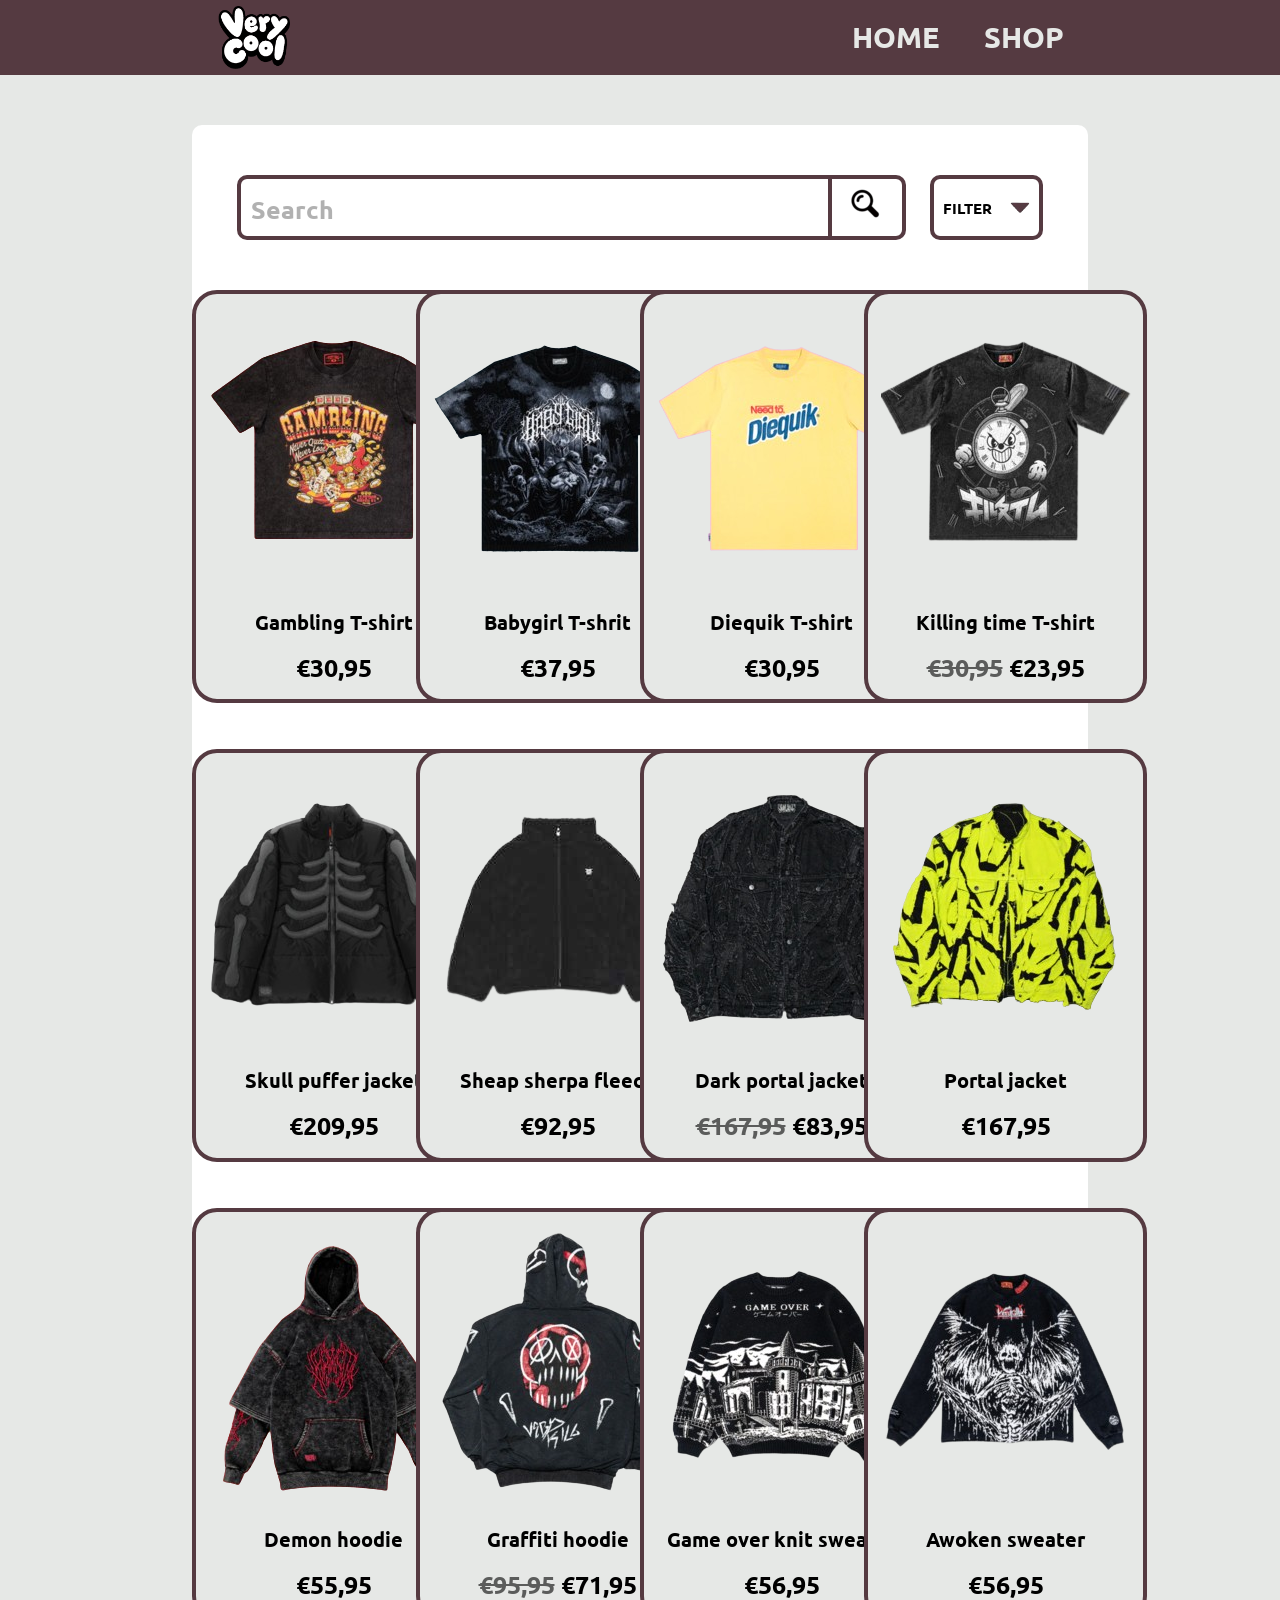
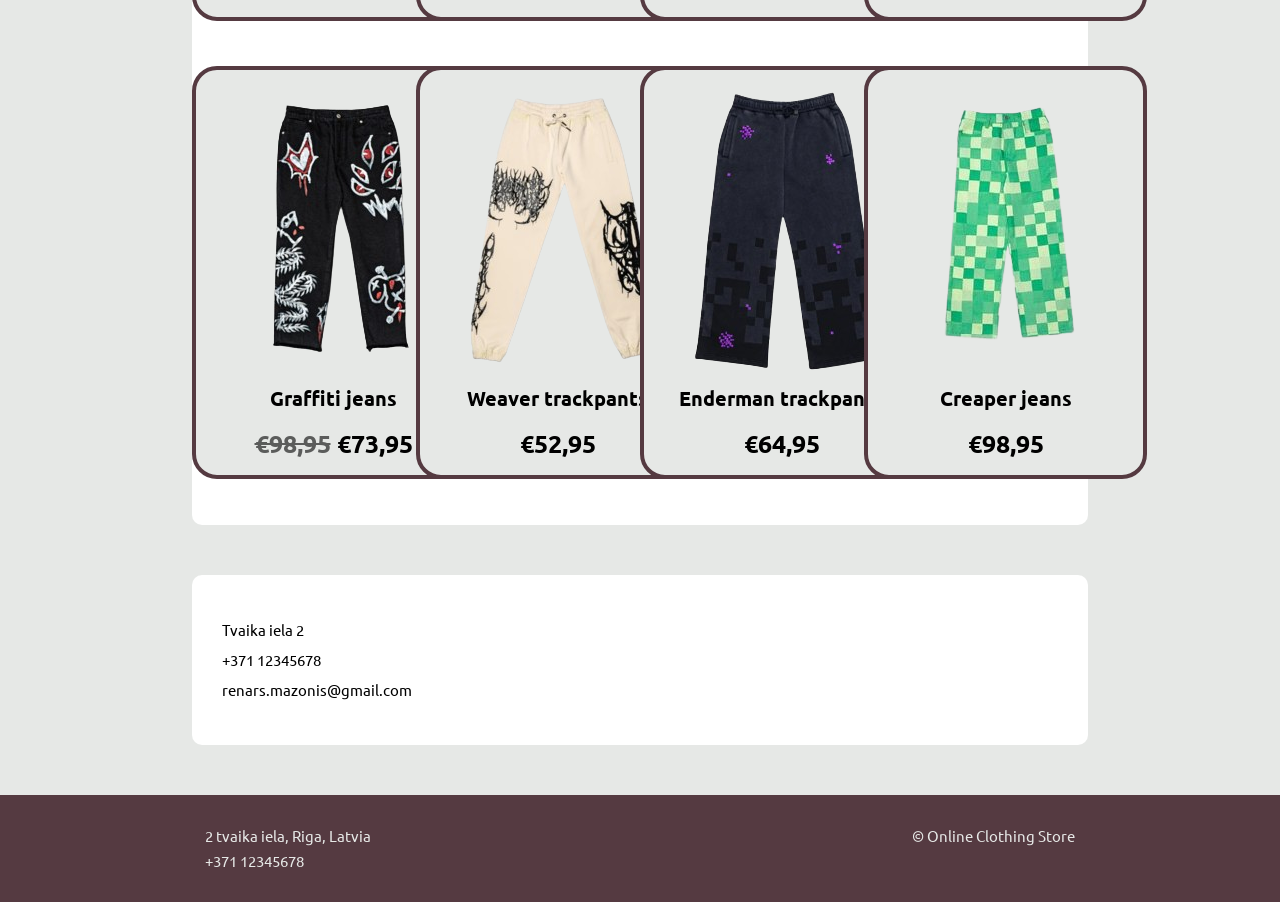
==== store.html @ c7a13f89 "Add files via upload" ====
<!doctype html>
<html lang="en">
  <head>
    <meta charset="UTF-8" />
    <meta name="viewport" content="width=device-width, initial-scale=1.0" />
    <link rel="stylesheet" href="main.css" />
    <title>Very cool store</title>
  </head>
  <body>
    <header>
      <img src="logo.png" class="logo" />
      <nav>
        <a href="index.html">HOME</a>
        <a href="store.html">SHOP</a>
      </nav>
    </header>
    <main class="store_main">
      <section class="meklesana_un_filtresana">
        <div class="search_bar">
          <p>Search</p>
          <div class="lupa">
            <img src="image-removebg-preview_50x50.png" />
          </div>
        </div>
        <div class="filtresana">
          <p>FILTER</p>
          <img src="trijsturis-removebg-preview.png" />
        </div>
      </section>
      <section class="store_galvena_dala">
        <div class="card_outer_layer">
          <div class="produkts">
            <img src="gambling_krekls-removebg-preview.png" />
            <p>Gambling T-shirt</p>
            <p style="font-size: 25px; font-weight: 700">€30,95</p>
          </div>
        </div>
        <div class="card_outer_layer">
          <div class="produkts">
            <img src="babygirl_krekls-removebg-preview.png" />
            <p>Babygirl T-shrit</p>
            <p style="font-size: 25px; font-weight: 700">€37,95</p>
          </div>
        </div>
        <div class="card_outer_layer">
          <div class="produkts">
            <img src="diequik_krekls-removebg-preview.png" />
            <p>Diequik T-shirt</p>
            <p style="font-size: 25px; font-weight: 700">€30,95</p>
          </div>
        </div>
        <div class="card_outer_layer">
          <div class="produkts">
            <img src="krekls_ar_pulksten-removebg-preview.png" />
            <p>Killing time T-shirt</p>
            <p style="font-size: 25px; font-weight: 700">
              <span class="veca_cena">€30,95</span>
              €23,95
            </p>
          </div>
        </div>
        <div class="card_outer_layer">
          <div class="produkts">
            <img src="skull_jaka-removebg-preview.png" />
            <p>Skull puffer jacket</p>
            <p style="font-size: 25px; font-weight: 700">€209,95</p>
          </div>
        </div>
        <div class="card_outer_layer">
          <div class="produkts">
            <img src="sheep_sherpa-removebg-preview.png" />
            <p>Sheap sherpa fleece</p>
            <p style="font-size: 25px; font-weight: 700">€92,95</p>
          </div>
        </div>
        <div class="card_outer_layer">
          <div class="produkts">
            <img src="dark_portal_jacket-removebg-preview.png" />
            <p>Dark portal jacket</p>
            <p style="font-size: 25px; font-weight: 700">
              <span class="veca_cena">€167,95</span>
              €83,95
            </p>
          </div>
        </div>
        <div class="card_outer_layer">
          <div class="produkts">
            <img src="portal_jacket-removebg-preview.png" />
            <p>Portal jacket</p>
            <p style="font-size: 25px; font-weight: 700">€167,95</p>
          </div>
        </div>
        <div class="card_outer_layer">
          <div class="produkts">
            <img src="demon_hoodie-removebg-preview.png" />
            <p>Demon hoodie</p>
            <p style="font-size: 25px; font-weight: 700">€55,95</p>
          </div>
        </div>
        <div class="card_outer_layer">
          <div class="produkts">
            <img src="grafiti_hoodie-removebg-preview.png" />
            <p>Graffiti hoodie</p>
            <p style="font-size: 25px; font-weight: 700">
              <span class="veca_cena">€95,95</span>
              €71,95
            </p>
          </div>
        </div>
        <div class="card_outer_layer">
          <div class="produkts">
            <img src="Game_over_sweater-removebg-preview.png" />
            <p>Game over knit sweater</p>
            <p style="font-size: 25px; font-weight: 700">€56,95</p>
          </div>
        </div>
        <div class="card_outer_layer">
          <div class="produkts">
            <img src="awoken_sweater-removebg-preview.png" />
            <p>Awoken sweater</p>
            <p style="font-size: 25px; font-weight: 700">€56,95</p>
          </div>
        </div>
        <div class="card_outer_layer">
          <div class="produkts">
            <img src="grafiti_jeans-removebg-preview.png" />
            <p>Graffiti jeans</p>
            <p style="font-size: 25px; font-weight: 700">
              <span class="veca_cena">€98,95</span>
              €73,95
            </p>
          </div>
        </div>
        <div class="card_outer_layer">
          <div class="produkts">
            <img src="weaver_bottoms-removebg-preview.png" />
            <p>Weaver trackpants</p>
            <p style="font-size: 25px; font-weight: 700">€52,95</p>
          </div>
        </div>
        <div class="card_outer_layer">
          <div class="produkts">
            <img src="enderman_bikses-removebg-preview.png" />
            <p>Enderman trackpants</p>
            <p style="font-size: 25px; font-weight: 700">€64,95</p>
          </div>
        </div>
        <div class="card_outer_layer">
          <div class="produkts">
            <img src="creaper_jeans-removebg-preview.png" />
            <p>Creaper jeans</p>
            <p style="font-size: 25px; font-weight: 700">€98,95</p>
          </div>
        </div>
      </section>
    </main>
    <footer class="footer1">
      <p>
        Tvaika iela 2<br />
        +371 12345678<br />
        renars.mazonis@gmail.com
      </p>
    </footer>
    <footer class="footer2">
      <div>
        <p>2 tvaika iela, Riga, Latvia<br />+371 12345678</p>
      </div>
      <div>
        <p>© Online Clothing Store</p>
      </div>
    </footer>
  </body>
</html>
---- main.css ----
@import url("https://fonts.googleapis.com/css2?family=Google+Sans:ital,opsz,wght@0,17..18,400..700;1,17..18,400..700&family=Quicksand:wght@300..700&family=Ubuntu:ital,wght@0,300;0,400;0,500;0,700;1,300;1,400;1,500;1,700&display=swap");
* {
  font-family: Ubuntu;
}
body {
  margin: 0;
  display: flex;
  flex-direction: column;
  align-items: center;
  background-color: #e6e8e6;
}
header {
  display: flex;
  flex-direction: row;
  justify-content: space-between;
  align-items: center;
  background-color: #553a41;
  width: 100%;
  height: 75px;
}
header img {
  height: 63px;
  width: 72px;
  margin-left: 17%;
}
nav {
  display: flex;
  flex-direction: row;
  justify-content: space-evenly;
  font-size: 29px;
  align-items: center;
  width: 20%;
  margin-right: 15%;
  align-self: stretch;
}
nav a {
  text-decoration: none;
  color: #e6e8e6;
  font-weight: 700;
  height: 100%;
  width: 50%;
  text-align: center;
  transition: 0.3s;
  align-content: center;
}
nav a:hover {
  background-color: #bb7e8c;
  transition: 0.3s;
}
main {
  width: 70%;
  display: flex;
  flex-direction: column;
}
.hero {
  width: 100%;
  position: relative;
  height: 420px;
}
.hero_banner {
  width: 100%;
  height: 100%;
  object-fit: cover;
}

.hero_overlay {
  position: absolute;
  inset: 0;
  display: flex;
  flex-direction: column;
  justify-content: center;
  align-items: center;
  text-align: center;
  color: #e6e8e6;
}

.hero_teksts {
  font-size: 42px;
  font-weight: 700;
}
.hero_poga {
  background-color: #3a6ea5;
  color: #fff;
  text-decoration: none;
  padding: 13px 36px;
  font-size: 14px;
  font-weight: 700;
  transition: 0.3s;
}

.hero_poga:hover {
  background-color: #553a41;
  transition: 0.3s;
}

.saakuma_lapas_kenteiners {
  display: flex;
  flex-direction: column;
  width: 100%;
  margin-top: 50px;
  background-color: white;
  height: 580px;
  border-radius: 10px;
}
.saakuma_lapas_kenteiners h2 {
  margin: 30px 0 30px 35px;
}
.preces {
  display: flex;
  flex-direction: row;
  justify-content: space-around;
  padding-top: 30px;
}
.linija {
  width: 95%;
  height: 4px;
  background-color: #553a41;
  margin-left: 2.5%;
}
.produkts {
  display: flex;
  flex-direction: column;
  justify-content: center;
  align-items: center;
  border: solid #553a41 4px;
  background-color: #e6e8e6;
  border-radius: 25px;
  padding: 10px;
  width: 255px;
  height: 385px;
  transition: 0.3s;
}
.produkts:hover {
  width: 275px;
  height: 405px;
  transition: 0.3s;
  border-color: #bb7e8c;
}
.produkts p{
  font-size: 25px;
  font-weight: 700;
}
.veca_cena{
  text-decoration: line-through;
  opacity: 0.6;
}
.card_outer_layer {
  width: 25%;
  justify-items: center;
  align-items: center;
  height: 406px;
}
.produkts p {
  line-height: 0;
  font-size: 20px;
}

.footer1 {
  width: 70%;
  background-color: white;
  border-radius: 10px;
  margin-top: 50px;
  padding: 25px 30px;
  font-size: 15px;
  line-height: 2;
  box-sizing: border-box;
}

.footer2 {
  display: flex;
  width: 100%;
  justify-content: space-between;
  flex-direction: row;
  background-color: #553a41;
  color: #e6e8e6;
  padding: 1% 16%;
  font-size: 15px;
  margin-top: 50px;
  line-height: 1.7;
  box-sizing: border-box;
}

/*store css*/

.store_main {
  background-color: white;
  height: 2000px;
  margin-top: 50px;
  align-items: center;
  border-radius: 10px;
}
.meklesana_un_filtresana {
  width: 90%;
  margin-top: 50px;
  display: flex;
  flex-direction: row;
  justify-content: space-between;
}
.search_bar {
  border: solid #553a41 4px;
  width: 82%;
  display: flex;
  justify-content: space-between;
  border-radius: 10px;
  font-size: 25px;
  font-weight: 700;
}
.search_bar p {
  margin: 0;
  height: 30px;
  display: flex;
  align-self: center;
  margin-left: 10px;
  opacity: 0.3;
}
.lupa {
  border-left: solid #553a41 4px;
  padding: 0 10px;
}
.filtresana {
  display: flex;
  flex-direction: row;
  align-items: center;
  justify-content: space-around;
  border: solid #553a41 4px;
  border-radius: 10px;
  width: 13%;
  font-size: 15px;
  font-weight: 700;
  transition: 0.3s;
}
.filtresana img {
  width: 22px;
  height: 15px;
}
.filtresana:hover {
  background-color: #bb7e8c;
  transition: 0.3s;
}
.store_galvena_dala {
  margin-top: 50px;
  width: 100%;
  height: 100%;
  display: flex;
  flex-direction: row;
  flex-wrap: wrap;
}
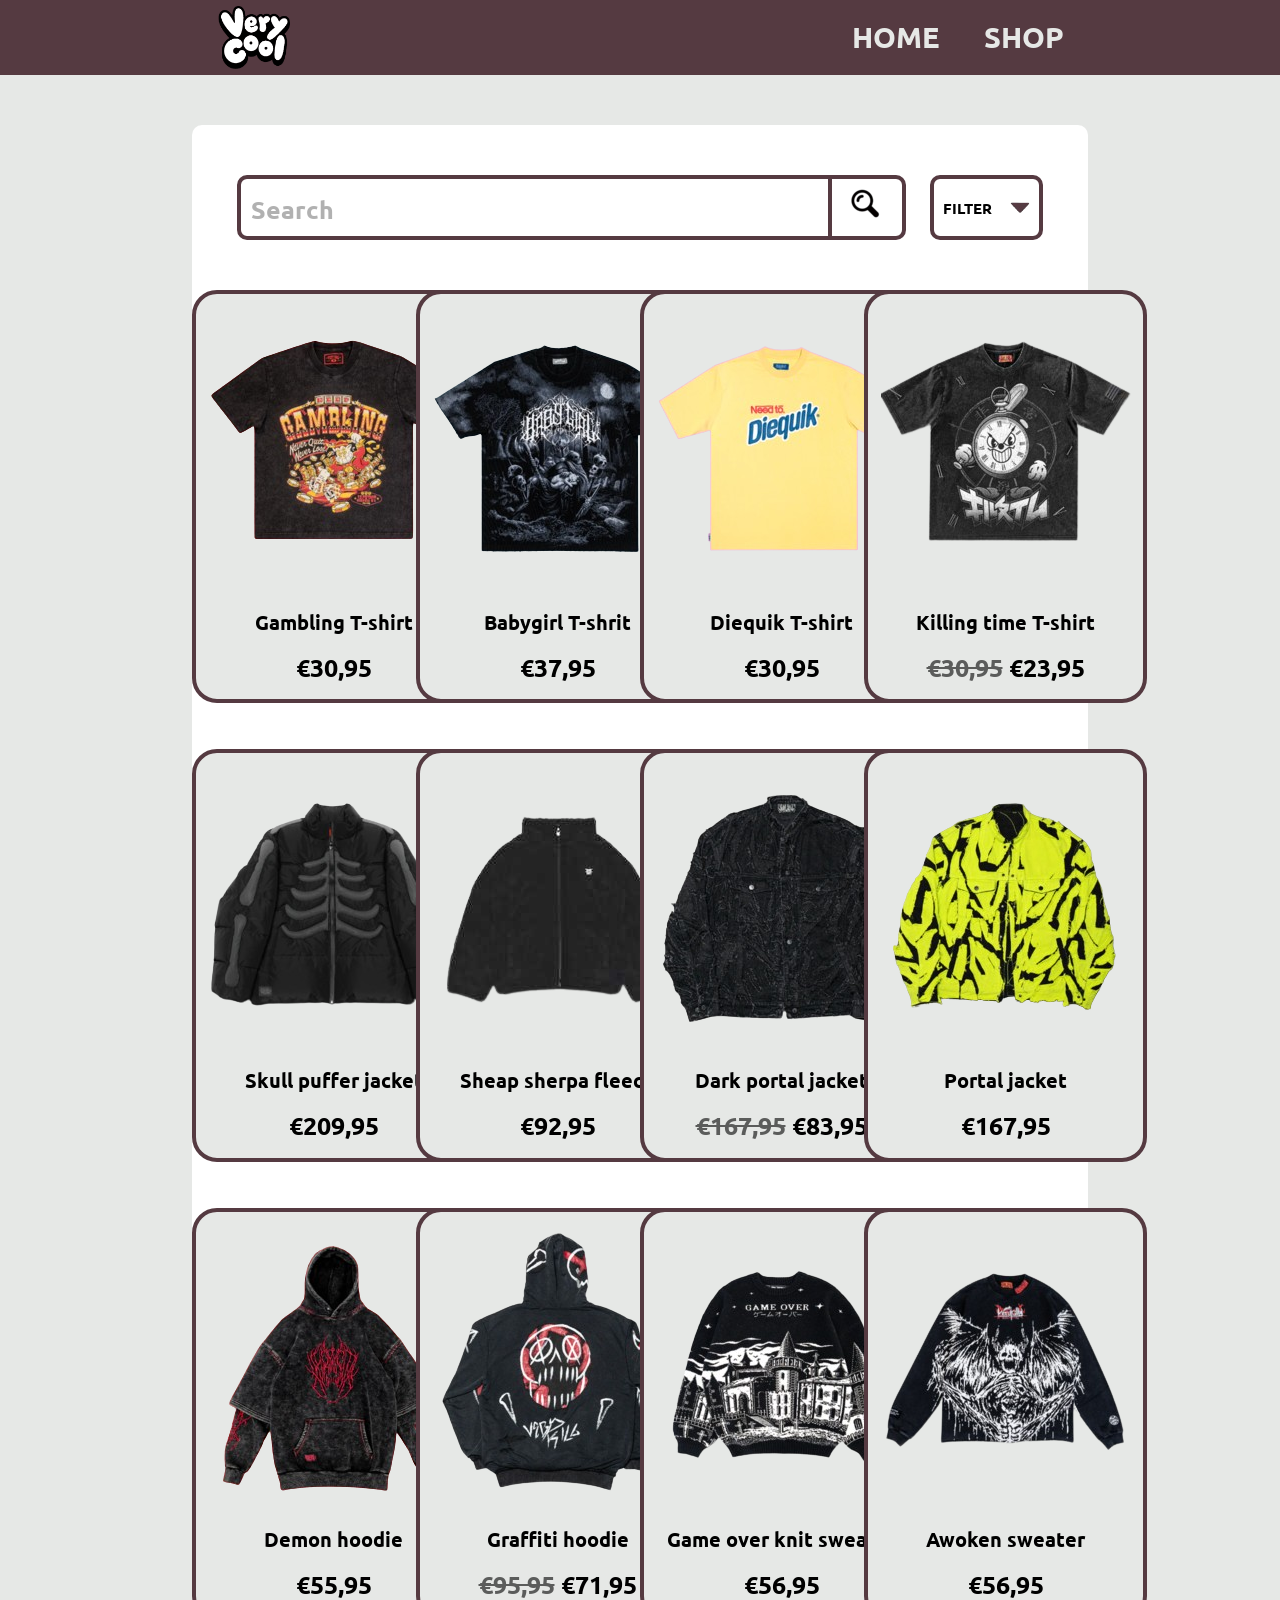
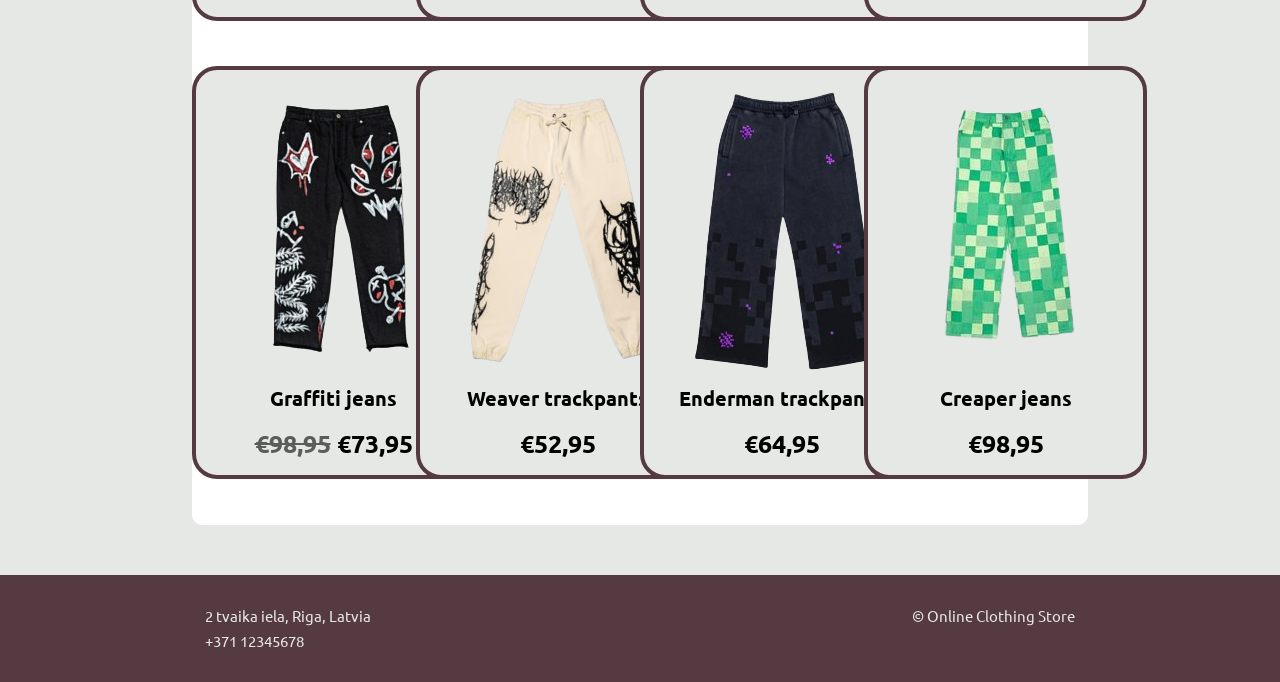
==== commit 8e9b2177: "Noņēm footer1 store.html" ====
--- a/store.html
+++ b/store.html
@@ -154,13 +154,6 @@
         </div>
       </section>
     </main>
-    <footer class="footer1">
-      <p>
-        Tvaika iela 2<br />
-        +371 12345678<br />
-        renars.mazonis@gmail.com
-      </p>
-    </footer>
     <footer class="footer2">
       <div>
         <p>2 tvaika iela, Riga, Latvia<br />+371 12345678</p>
